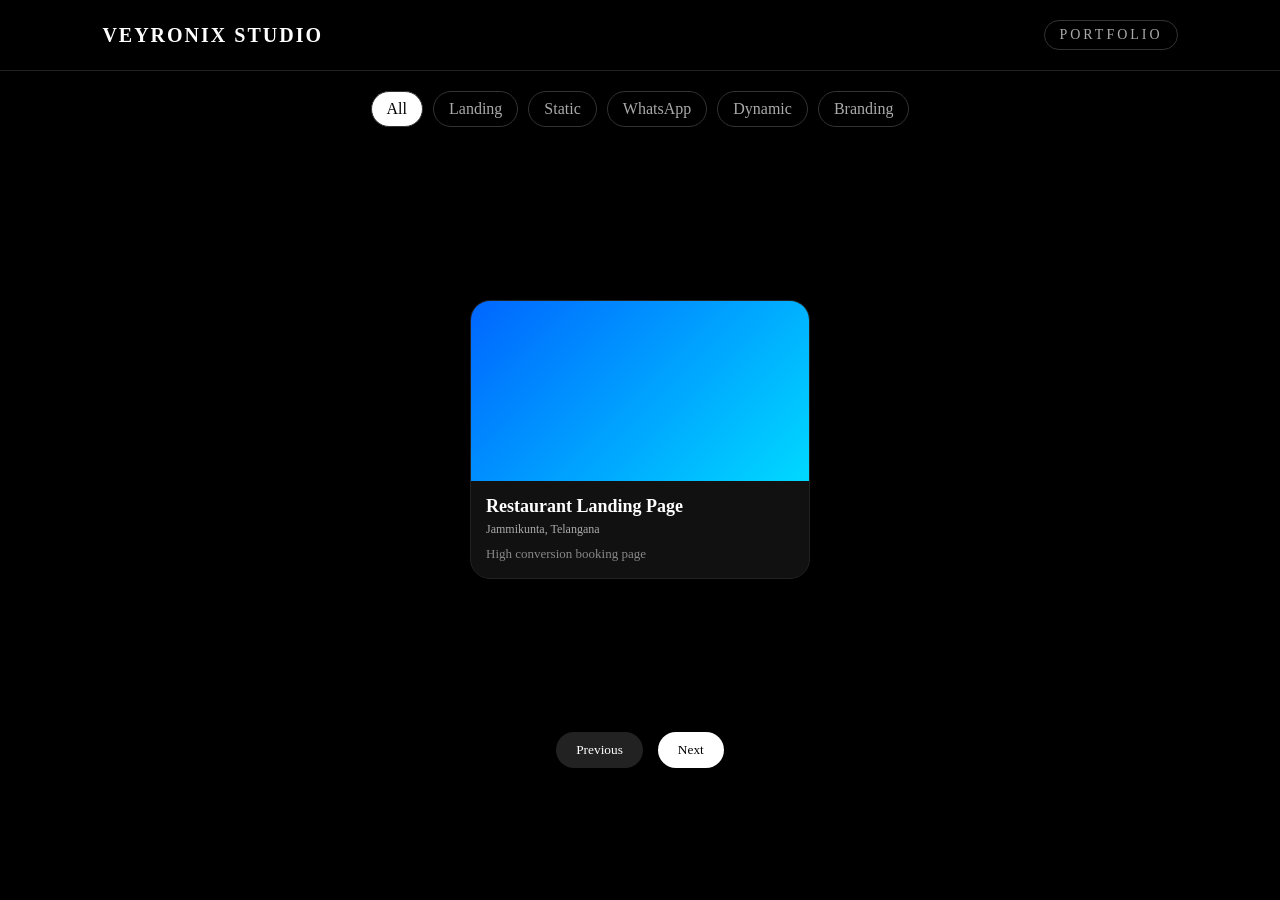
==== portfolio.html @ f653d584 "Create portfolio.html with project viewer and categories Initial creation of a portfolio HTML file w" ====
<!DOCTYPE html>
<html lang="en">
<head>
<meta charset="UTF-8">
<meta name="viewport" content="width=device-width, initial-scale=1.0">
<title>Veyronix Portfolio</title>

<style>
* {
  margin: 0;
  padding: 0;
  box-sizing: border-box;
  font-family: Poppins;
}

body {
  background: #000;
  color: #fff;
}

/* HEADER (UPDATED) */
header {
  padding: 20px 8%;
  display: flex;
  justify-content: space-between;
  align-items: center;
  border-bottom: 1px solid #222;
}

header h1 {
  font-size: 20px;
  letter-spacing: 2px;
}

header .right {
  font-size: 14px;
  color: #aaa;
  letter-spacing: 3px;
  border: 1px solid #333;
  padding: 6px 14px;
  border-radius: 20px;
}

/* CATEGORY */
.categories {
  display: flex;
  justify-content: center;
  flex-wrap: wrap;
  gap: 10px;
  padding: 20px;
}

.cat {
  padding: 8px 15px;
  border: 1px solid #333;
  border-radius: 20px;
  cursor: pointer;
  color: #aaa;
}

.cat.active {
  background: #fff;
  color: #000;
}

/* VIEWER */
.viewer {
  min-height: 65vh;
  display: flex;
  justify-content: center;
  align-items: center;
  padding: 40px 20px;
}

/* CARD */
.card {
  width: 100%;
  max-width: 340px;
  background: #111;
  border: 1px solid #222;
  border-radius: 20px;
  overflow: hidden;
  cursor: pointer;
  transition: 0.3s;
}

.card:hover {
  transform: translateY(-8px);
}

/* IMAGE */
.image {
  height: 180px;
}

.blue { background: linear-gradient(135deg,#0066ff,#00d9ff); }
.orange { background: linear-gradient(135deg,#ff6a00,#ffcc00); }
.green { background: linear-gradient(135deg,#00c853,#b2ff59); }
.purple { background: linear-gradient(135deg,#7b1fa2,#e040fb); }

/* CONTENT */
.content {
  padding: 15px;
  text-align: left;
}

.content h3 {
  font-size: 18px;
}

.location {
  font-size: 12px;
  color: #aaa;
  margin-top: 5px;
}

.content p {
  font-size: 13px;
  color: #888;
  margin-top: 8px;
  line-height: 1.4;
}

/* CONTROLS */
.controls {
  display: flex;
  justify-content: center;
  gap: 15px;
  padding-bottom: 40px;
}

button {
  padding: 10px 20px;
  border: none;
  border-radius: 20px;
  cursor: pointer;
}

.next {
  background: #fff;
  color: #000;
}

.prev {
  background: #222;
  color: #fff;
}
</style>
</head>

<body>

<header>
  <h1>VEYRONIX STUDIO</h1>
  <div class="right">PORTFOLIO</div>
</header>

<!-- CATEGORIES -->
<div class="categories">
  <div class="cat active" onclick="setCategory('all', this)">All</div>
  <div class="cat" onclick="setCategory('landing', this)">Landing</div>
  <div class="cat" onclick="setCategory('static', this)">Static</div>
  <div class="cat" onclick="setCategory('whatsapp', this)">WhatsApp</div>
  <div class="cat" onclick="setCategory('dynamic', this)">Dynamic</div>
  <div class="cat" onclick="setCategory('branding', this)">Branding</div>
</div>

<!-- VIEW -->
<div class="viewer" onclick="openProject()">
  <div class="card">

    <div class="image" id="img"></div>

    <div class="content">
      <h3 id="title"></h3>
      <div class="location" id="location"></div>
      <p id="desc"></p>
    </div>

  </div>
</div>

<!-- CONTROLS -->
<div class="controls">
  <button class="prev" onclick="prev(event)">Previous</button>
  <button class="next" onclick="next(event)">Next</button>
</div>

<script>

const projects = [
  {type:"landing", title:"Restaurant Landing Page", location:"Jammikunta, Telangana", desc:"High conversion booking page", color:"blue", link:"https://example.com"},
  {type:"landing", title:"Business Landing Page", location:"Hyderabad, India", desc:"Lead generation system", color:"orange", link:"https://example.com"},

  {type:"static", title:"Static Business Website", location:"India", desc:"Fast loading company site", color:"green", link:"https://example.com"},
  {type:"static", title:"Portfolio Static Site", location:"Remote", desc:"Personal branding website", color:"blue", link:"https://example.com"},

  {type:"whatsapp", title:"WhatsApp Ordering System", location:"India", desc:"Direct order via WhatsApp", color:"purple", link:"https://wa.me/917702613230"},

  {type:"dynamic", title:"Dynamic Web App", location:"India", desc:"Database + admin panel system", color:"orange", link:"https://example.com"},

  {type:"branding", title:"Developer Portfolio", location:"India", desc:"Personal branding website", color:"green", link:"https://example.com"}
];

let currentCategory = "all";
let filtered = [...projects];
let index = 0;

function render() {
  const project = filtered[index];

  document.getElementById("title").innerText = project.title;
  document.getElementById("location").innerText = project.location;
  document.getElementById("desc").innerText = project.desc;

  document.getElementById("img").className = "image " + project.color;
}

function openProject() {
  window.open(filtered[index].link, "_blank");
}

function next(e) {
  e.stopPropagation();
  index++;
  if (index >= filtered.length) index = 0;
  render();
}

function prev(e) {
  e.stopPropagation();
  index--;
  if (index < 0) index = filtered.length - 1;
  render();
}

function setCategory(type, el) {

  currentCategory = type;

  document.querySelectorAll(".cat").forEach(c => c.classList.remove("active"));
  el.classList.add("active");

  filtered = (type === "all")
    ? [...projects]
    : projects.filter(p => p.type === type);

  index = 0;
  render();
}

render();

</script>

</body>
</html>
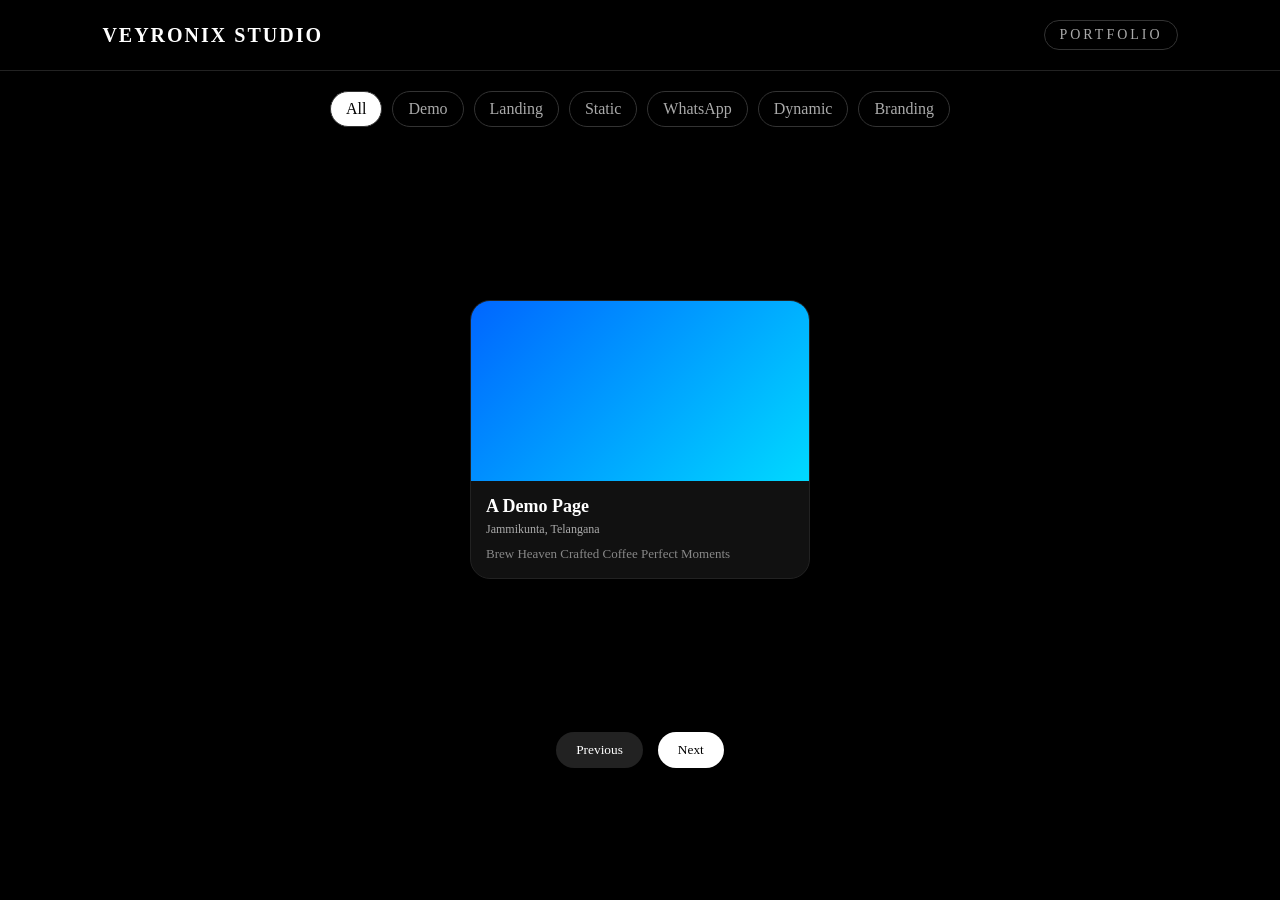
==== commit 971ca2a7: "Add demo project to portfolio" ====
--- a/portfolio.html
+++ b/portfolio.html
@@ -158,6 +158,7 @@
 <!-- CATEGORIES -->
 <div class="categories">
   <div class="cat active" onclick="setCategory('all', this)">All</div>
+  <div class="cat" onclick="setCategory('demo', this)">Demo</div>
   <div class="cat" onclick="setCategory('landing', this)">Landing</div>
   <div class="cat" onclick="setCategory('static', this)">Static</div>
   <div class="cat" onclick="setCategory('whatsapp', this)">WhatsApp</div>
@@ -189,6 +190,7 @@
 <script>
 
 const projects = [
+   {type:"demo", title:"A Demo Page", location:"Jammikunta, Telangana", desc:" Brew Heaven Crafted Coffee Perfect Moments", color:"blue", link:"https://saiteja-routhu286.github.io/Brew-Heaven/"},
   {type:"landing", title:"Restaurant Landing Page", location:"Jammikunta, Telangana", desc:"High conversion booking page", color:"blue", link:"https://example.com"},
   {type:"landing", title:"Business Landing Page", location:"Hyderabad, India", desc:"Lead generation system", color:"orange", link:"https://example.com"},
 
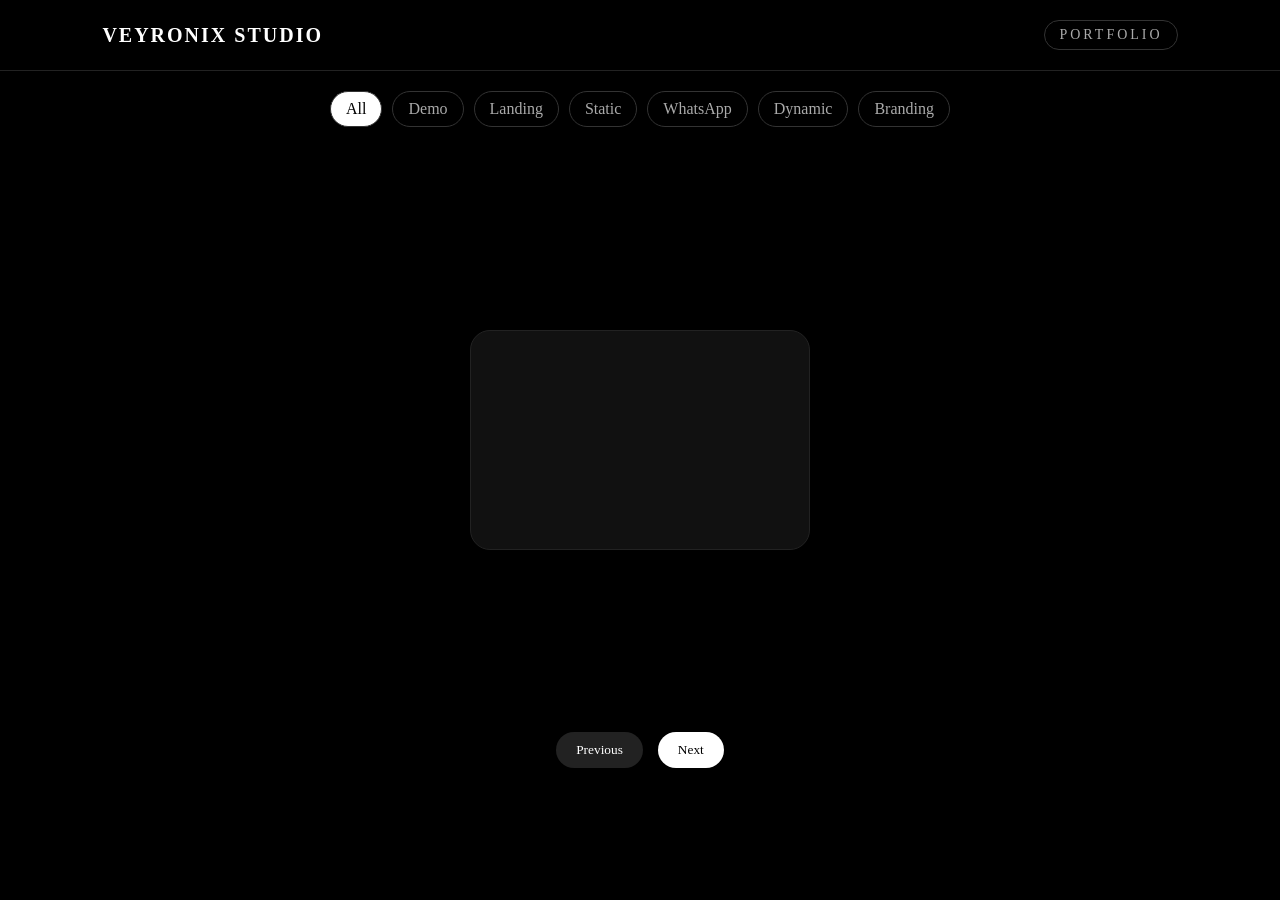
==== commit 8380abe1: "Refactor image class and add background image Updated image styling and background image assignment." ====
--- a/portfolio.html
+++ b/portfolio.html
@@ -88,9 +88,12 @@
   transform: translateY(-8px);
 }
 
-/* IMAGE */
-.image {
-  height: 180px;
+
+  .image{
+  height:180px;
+  background-size:cover;
+  background-position:center;
+  background-repeat:no-repeat;
 }
 
 .blue { background: linear-gradient(135deg,#0066ff,#00d9ff); }
@@ -190,7 +193,7 @@
 <script>
 
 const projects = [
-   {type:"demo", title:"A Demo Page", location:"Jammikunta, Telangana", desc:" Brew Heaven Crafted Coffee Perfect Moments", color:"blue", link:"https://saiteja-routhu286.github.io/Brew-Heaven/"},
+   {type:"demo", title:"A Demo Page", location:"Jammikunta, Telangana", desc:" Brew Heaven Crafted Coffee Perfect Moments", color:"blue", image:"images/brew-heaven>jpg",link:"https://saiteja-routhu286.github.io/Brew-Heaven/"},
   {type:"landing", title:"Restaurant Landing Page", location:"Jammikunta, Telangana", desc:"High conversion booking page", color:"blue", link:"https://example.com"},
   {type:"landing", title:"Business Landing Page", location:"Hyderabad, India", desc:"Lead generation system", color:"orange", link:"https://example.com"},
 
@@ -215,8 +218,9 @@
   document.getElementById("location").innerText = project.location;
   document.getElementById("desc").innerText = project.desc;
 
-  document.getElementById("img").className = "image " + project.color;
-}
+ const img = document.getElementById("img");
+img.style.backgroundImage =
+`url('${project.image}')`;
 
 function openProject() {
   window.open(filtered[index].link, "_blank");
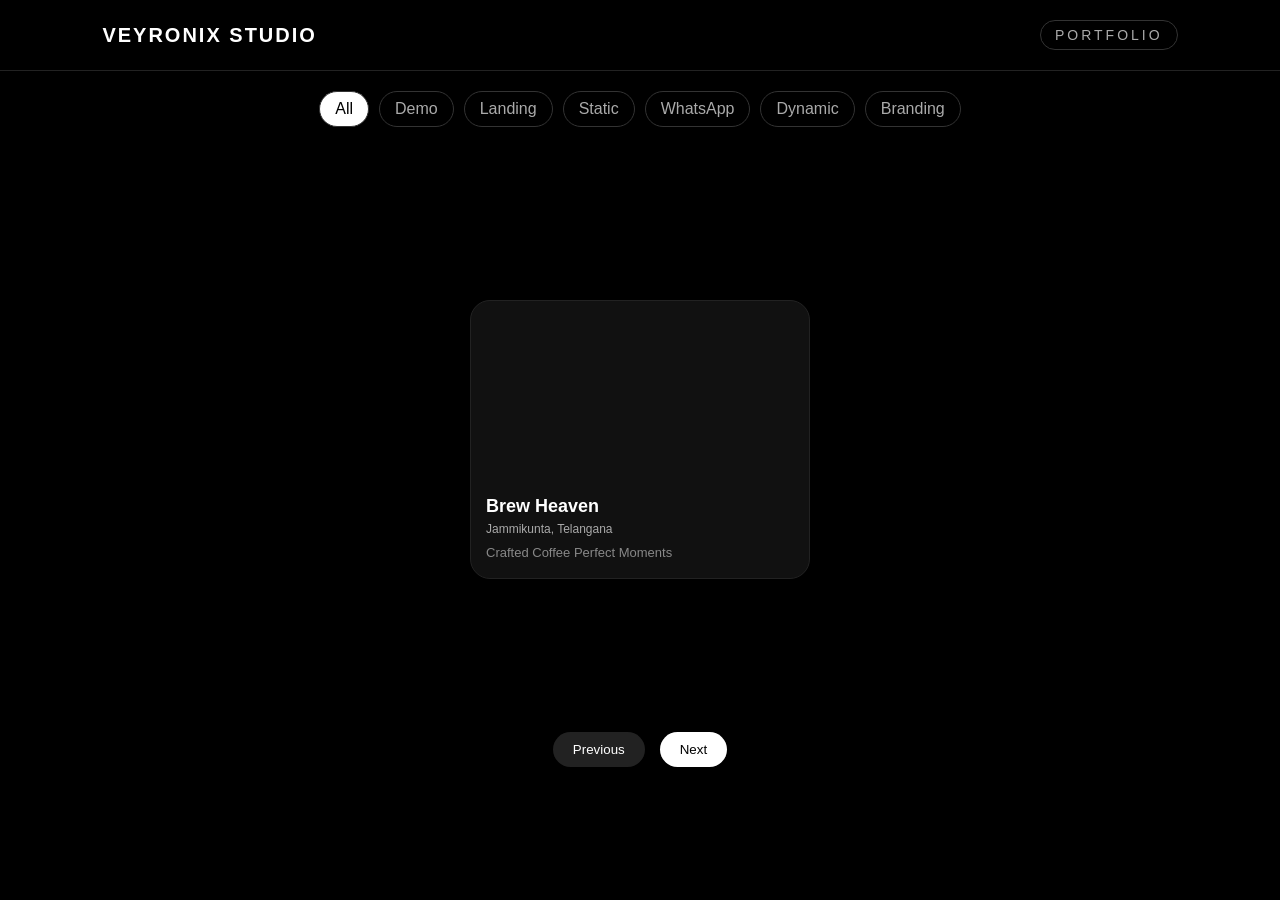
==== commit 5cf21d34: "Refactor portfolio.html styles and project data Refactor CSS styles for consistency and readability." ====
--- a/portfolio.html
+++ b/portfolio.html
@@ -6,147 +6,158 @@
 <title>Veyronix Portfolio</title>
 
 <style>
-* {
-  margin: 0;
-  padding: 0;
-  box-sizing: border-box;
-  font-family: Poppins;
-}
-
-body {
-  background: #000;
-  color: #fff;
-}
-
-/* HEADER (UPDATED) */
-header {
-  padding: 20px 8%;
-  display: flex;
-  justify-content: space-between;
-  align-items: center;
-  border-bottom: 1px solid #222;
-}
-
-header h1 {
-  font-size: 20px;
-  letter-spacing: 2px;
-}
-
-header .right {
-  font-size: 14px;
-  color: #aaa;
-  letter-spacing: 3px;
-  border: 1px solid #333;
-  padding: 6px 14px;
-  border-radius: 20px;
-}
-
-/* CATEGORY */
-.categories {
-  display: flex;
-  justify-content: center;
-  flex-wrap: wrap;
-  gap: 10px;
-  padding: 20px;
-}
-
-.cat {
-  padding: 8px 15px;
-  border: 1px solid #333;
-  border-radius: 20px;
-  cursor: pointer;
-  color: #aaa;
-}
-
-.cat.active {
-  background: #fff;
-  color: #000;
+*{
+  margin:0;
+  padding:0;
+  box-sizing:border-box;
+  font-family:Poppins,sans-serif;
+}
+
+body{
+  background:#000;
+  color:#fff;
+}
+
+/* HEADER */
+header{
+  padding:20px 8%;
+  display:flex;
+  justify-content:space-between;
+  align-items:center;
+  border-bottom:1px solid #222;
+}
+
+header h1{
+  font-size:20px;
+  letter-spacing:2px;
+}
+
+header .right{
+  font-size:14px;
+  color:#aaa;
+  letter-spacing:3px;
+  border:1px solid #333;
+  padding:6px 14px;
+  border-radius:20px;
+}
+
+/* CATEGORIES */
+.categories{
+  display:flex;
+  justify-content:center;
+  flex-wrap:wrap;
+  gap:10px;
+  padding:20px;
+}
+
+.cat{
+  padding:8px 15px;
+  border:1px solid #333;
+  border-radius:20px;
+  cursor:pointer;
+  color:#aaa;
+  transition:.3s;
+}
+
+.cat.active{
+  background:#fff;
+  color:#000;
 }
 
 /* VIEWER */
-.viewer {
-  min-height: 65vh;
-  display: flex;
-  justify-content: center;
-  align-items: center;
-  padding: 40px 20px;
+.viewer{
+  min-height:65vh;
+  display:flex;
+  justify-content:center;
+  align-items:center;
+  padding:40px 20px;
 }
 
 /* CARD */
-.card {
-  width: 100%;
-  max-width: 340px;
-  background: #111;
-  border: 1px solid #222;
-  border-radius: 20px;
-  overflow: hidden;
-  cursor: pointer;
-  transition: 0.3s;
-}
-
-.card:hover {
-  transform: translateY(-8px);
-}
-
-
-  .image{
+.card{
+  width:100%;
+  max-width:340px;
+  background:#111;
+  border:1px solid #222;
+  border-radius:20px;
+  overflow:hidden;
+  cursor:pointer;
+  transition:.3s;
+}
+
+.card:hover{
+  transform:translateY(-8px);
+}
+
+/* IMAGE */
+.image{
   height:180px;
   background-size:cover;
   background-position:center;
   background-repeat:no-repeat;
 }
 
-.blue { background: linear-gradient(135deg,#0066ff,#00d9ff); }
-.orange { background: linear-gradient(135deg,#ff6a00,#ffcc00); }
-.green { background: linear-gradient(135deg,#00c853,#b2ff59); }
-.purple { background: linear-gradient(135deg,#7b1fa2,#e040fb); }
+.blue{
+  background:linear-gradient(135deg,#0066ff,#00d9ff);
+}
+
+.orange{
+  background:linear-gradient(135deg,#ff6a00,#ffcc00);
+}
+
+.green{
+  background:linear-gradient(135deg,#00c853,#b2ff59);
+}
+
+.purple{
+  background:linear-gradient(135deg,#7b1fa2,#e040fb);
+}
 
 /* CONTENT */
-.content {
-  padding: 15px;
-  text-align: left;
-}
-
-.content h3 {
-  font-size: 18px;
-}
-
-.location {
-  font-size: 12px;
-  color: #aaa;
-  margin-top: 5px;
-}
-
-.content p {
-  font-size: 13px;
-  color: #888;
-  margin-top: 8px;
-  line-height: 1.4;
+.content{
+  padding:15px;
+}
+
+.content h3{
+  font-size:18px;
+}
+
+.location{
+  font-size:12px;
+  color:#aaa;
+  margin-top:5px;
+}
+
+.content p{
+  font-size:13px;
+  color:#888;
+  margin-top:8px;
+  line-height:1.4;
 }
 
 /* CONTROLS */
-.controls {
-  display: flex;
-  justify-content: center;
-  gap: 15px;
-  padding-bottom: 40px;
-}
-
-button {
-  padding: 10px 20px;
-  border: none;
-  border-radius: 20px;
-  cursor: pointer;
-}
-
-.next {
-  background: #fff;
-  color: #000;
-}
-
-.prev {
-  background: #222;
-  color: #fff;
+.controls{
+  display:flex;
+  justify-content:center;
+  gap:15px;
+  padding-bottom:40px;
+}
+
+button{
+  padding:10px 20px;
+  border:none;
+  border-radius:20px;
+  cursor:pointer;
+}
+
+.prev{
+  background:#222;
+  color:#fff;
+}
+
+.next{
+  background:#fff;
+  color:#000;
 }
 </style>
 </head>
@@ -169,7 +180,7 @@
   <div class="cat" onclick="setCategory('branding', this)">Branding</div>
 </div>
 
-<!-- VIEW -->
+<!-- VIEWER -->
 <div class="viewer" onclick="openProject()">
   <div class="card">
 
@@ -193,65 +204,150 @@
 <script>
 
 const projects = [
-   {type:"demo", title:"A Demo Page", location:"Jammikunta, Telangana", desc:" Brew Heaven Crafted Coffee Perfect Moments", color:"blue", image:"images/brew-heaven>jpg",link:"https://saiteja-routhu286.github.io/Brew-Heaven/"},
-  {type:"landing", title:"Restaurant Landing Page", location:"Jammikunta, Telangana", desc:"High conversion booking page", color:"blue", link:"https://example.com"},
-  {type:"landing", title:"Business Landing Page", location:"Hyderabad, India", desc:"Lead generation system", color:"orange", link:"https://example.com"},
-
-  {type:"static", title:"Static Business Website", location:"India", desc:"Fast loading company site", color:"green", link:"https://example.com"},
-  {type:"static", title:"Portfolio Static Site", location:"Remote", desc:"Personal branding website", color:"blue", link:"https://example.com"},
-
-  {type:"whatsapp", title:"WhatsApp Ordering System", location:"India", desc:"Direct order via WhatsApp", color:"purple", link:"https://wa.me/917702613230"},
-
-  {type:"dynamic", title:"Dynamic Web App", location:"India", desc:"Database + admin panel system", color:"orange", link:"https://example.com"},
-
-  {type:"branding", title:"Developer Portfolio", location:"India", desc:"Personal branding website", color:"green", link:"https://example.com"}
+
+{
+  type:"demo",
+  title:"Brew Heaven",
+  location:"Jammikunta, Telangana",
+  desc:"Crafted Coffee Perfect Moments",
+  color:"blue",
+  image:"images/brew-heaven.jpg",
+  link:"https://saiteja-routhu286.github.io/Brew-Heaven/"
+},
+
+{
+  type:"landing",
+  title:"Restaurant Landing Page",
+  location:"Jammikunta, Telangana",
+  desc:"High conversion booking page",
+  color:"blue",
+  image:"images/restaurant.jpg",
+  link:"https://example.com"
+},
+
+{
+  type:"landing",
+  title:"Business Landing Page",
+  location:"Hyderabad, India",
+  desc:"Lead generation system",
+  color:"orange",
+  image:"images/business.jpg",
+  link:"https://example.com"
+},
+
+{
+  type:"static",
+  title:"Static Business Website",
+  location:"India",
+  desc:"Fast loading company site",
+  color:"green",
+  image:"images/static-business.jpg",
+  link:"https://example.com"
+},
+
+{
+  type:"static",
+  title:"Portfolio Static Site",
+  location:"Remote",
+  desc:"Personal branding website",
+  color:"blue",
+  image:"images/portfolio.jpg",
+  link:"https://example.com"
+},
+
+{
+  type:"whatsapp",
+  title:"WhatsApp Ordering System",
+  location:"India",
+  desc:"Direct order via WhatsApp",
+  color:"purple",
+  image:"images/whatsapp.jpg",
+  link:"https://wa.me/917702613230"
+},
+
+{
+  type:"dynamic",
+  title:"Dynamic Web App",
+  location:"India",
+  desc:"Database + admin panel system",
+  color:"orange",
+  image:"images/dynamic-app.jpg",
+  link:"https://example.com"
+},
+
+{
+  type:"branding",
+  title:"Developer Portfolio",
+  location:"India",
+  desc:"Personal branding website",
+  color:"green",
+  image:"images/branding.jpg",
+  link:"https://example.com"
+}
+
 ];
 
-let currentCategory = "all";
 let filtered = [...projects];
 let index = 0;
 
 function render() {
+
   const project = filtered[index];
 
   document.getElementById("title").innerText = project.title;
   document.getElementById("location").innerText = project.location;
   document.getElementById("desc").innerText = project.desc;
 
- const img = document.getElementById("img");
-img.style.backgroundImage =
-`url('${project.image}')`;
-
-function openProject() {
-  window.open(filtered[index].link, "_blank");
-}
-
-function next(e) {
+  const img = document.getElementById("img");
+
+  if(project.image){
+    img.style.backgroundImage = `url('${project.image}')`;
+  }else{
+    img.style.backgroundImage = "";
+    img.className = "image " + project.color;
+  }
+}
+
+function openProject(){
+  window.open(filtered[index].link,"_blank");
+}
+
+function next(e){
   e.stopPropagation();
   index++;
-  if (index >= filtered.length) index = 0;
+
+  if(index >= filtered.length){
+    index = 0;
+  }
+
   render();
 }
 
-function prev(e) {
+function prev(e){
   e.stopPropagation();
   index--;
-  if (index < 0) index = filtered.length - 1;
+
+  if(index < 0){
+    index = filtered.length - 1;
+  }
+
   render();
 }
 
-function setCategory(type, el) {
-
-  currentCategory = type;
-
-  document.querySelectorAll(".cat").forEach(c => c.classList.remove("active"));
+function setCategory(type, el){
+
+  document.querySelectorAll(".cat").forEach(cat=>{
+    cat.classList.remove("active");
+  });
+
   el.classList.add("active");
 
-  filtered = (type === "all")
+  filtered = type === "all"
     ? [...projects]
-    : projects.filter(p => p.type === type);
+    : projects.filter(project => project.type === type);
 
   index = 0;
+
   render();
 }
 
